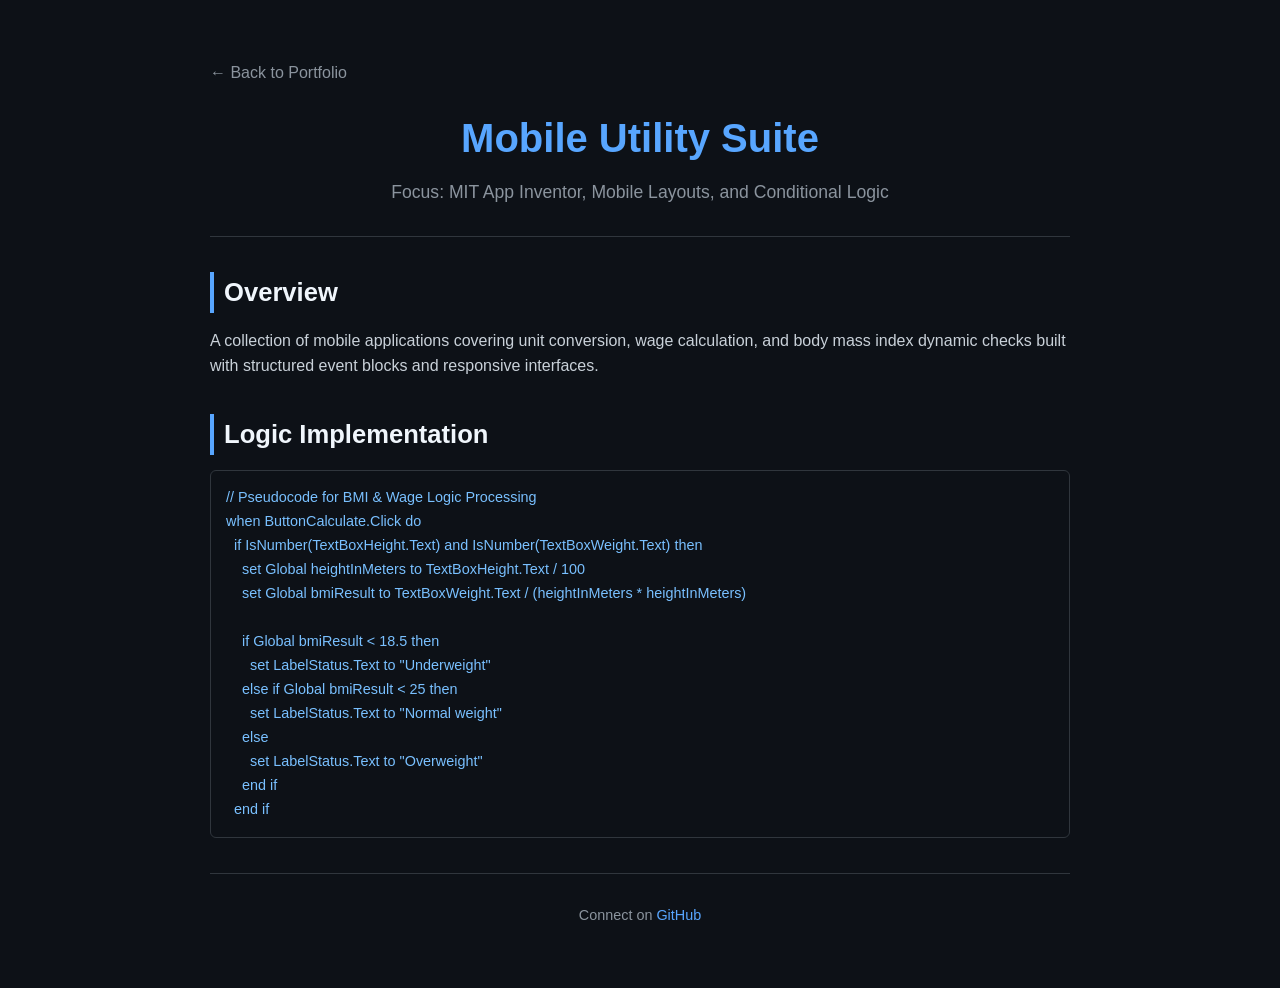
==== projects/mobile-app.html @ 00e57c95 "Create mobile-app.html" ====
<!DOCTYPE html>
<html lang="en">
<head>
    <meta charset="UTF-8">
    <meta name="viewport" content="width=device-width, initial-scale=1.0">
    <title>Mobile Utilities | Julian G. Pedro</title>
    <link rel="stylesheet" href="../css/style.css">
</head>
<body>

    <div class="container">
        <a href="../index.html" class="back-link">&larr; Back to Portfolio</a>

        <header>
            <h1>Mobile Utility Suite</h1>
            <p>Focus: MIT App Inventor, Mobile Layouts, and Conditional Logic</p>
        </header>

        <section class="section">
            <h2>Overview</h2>
            <p>A collection of mobile applications covering unit conversion, wage calculation, and body mass index dynamic checks built with structured event blocks and responsive interfaces.</p>
        </section>

        <section class="section">
            <h2>Logic Implementation</h2>
<pre><code>// Pseudocode for BMI & Wage Logic Processing
when ButtonCalculate.Click do
  if IsNumber(TextBoxHeight.Text) and IsNumber(TextBoxWeight.Text) then
    set Global heightInMeters to TextBoxHeight.Text / 100
    set Global bmiResult to TextBoxWeight.Text / (heightInMeters * heightInMeters)
    
    if Global bmiResult &lt; 18.5 then
      set LabelStatus.Text to "Underweight"
    else if Global bmiResult &lt; 25 then
      set LabelStatus.Text to "Normal weight"
    else
      set LabelStatus.Text to "Overweight"
    end if
  end if</code></pre>
        </section>

        <footer>
            <p>Connect on <a href="https://github.com/MlkakuNishi20">GitHub</a></p>
        </footer>
    </div>

</body>
</html>
---- css/style.css ----
* {
    margin: 0;
    padding: 0;
    box-sizing: border-box;
    font-family: 'Segoe UI', Tahoma, Geneva, Verdana, sans-serif;
}

body {
    background-color: #0d1117;
    color: #c9d1d9;
    line-height: 1.6;
    padding: 20px;
}

.container {
    max-width: 900px;
    margin: 0 auto;
    padding: 40px 20px;
}

header {
    text-align: center;
    padding-bottom: 30px;
    border-bottom: 1px solid #30363d;
}

header h1 {
    font-size: 2.5rem;
    color: #58a6ff;
    margin-bottom: 8px;
}

header p {
    font-size: 1.1rem;
    color: #8b949e;
}

.section {
    margin: 35px 0;
}

.section h2 {
    font-size: 1.6rem;
    color: #f0f6fc;
    margin-bottom: 15px;
    border-left: 4px solid #58a6ff;
    padding-left: 10px;
}

.projects-grid {
    display: grid;
    grid-template-columns: repeat(auto-fit, minmax(260px, 1fr));
    gap: 20px;
}

.project-card {
    background: #161b22;
    border: 1px solid #30363d;
    border-radius: 8px;
    padding: 20px;
    display: flex;
    flex-direction: column;
    justify-content: space-between;
}

.project-card h3 {
    color: #f0f6fc;
    margin-bottom: 10px;
}

.project-card p {
    color: #8b949e;
    font-size: 0.95rem;
    margin-bottom: 15px;
}

.btn {
    display: inline-block;
    background: #21262d;
    color: #58a6ff;
    padding: 8px 14px;
    border-radius: 6px;
    text-decoration: none;
    font-weight: 600;
    font-size: 0.9rem;
    border: 1px solid #30363d;
    transition: all 0.2s ease;
    width: fit-content;
}

.btn:hover {
    background: #30363d;
    color: #79c0ff;
    border-color: #58a6ff;
}

pre {
    background: #0d1117;
    padding: 15px;
    border-radius: 6px;
    overflow-x: auto;
    border: 1px solid #30363d;
    color: #79c0ff;
    font-family: 'Consolas', 'Courier New', Courier, monospace;
    font-size: 0.9rem;
    margin: 15px 0;
}

.back-link {
    display: inline-block;
    margin-bottom: 20px;
    color: #8b949e;
    text-decoration: none;
}

.back-link:hover {
    color: #58a6ff;
}

footer {
    text-align: center;
    padding-top: 30px;
    border-top: 1px solid #30363d;
    color: #8b949e;
    font-size: 0.9rem;
}

footer a {
    color: #58a6ff;
    text-decoration: none;
}
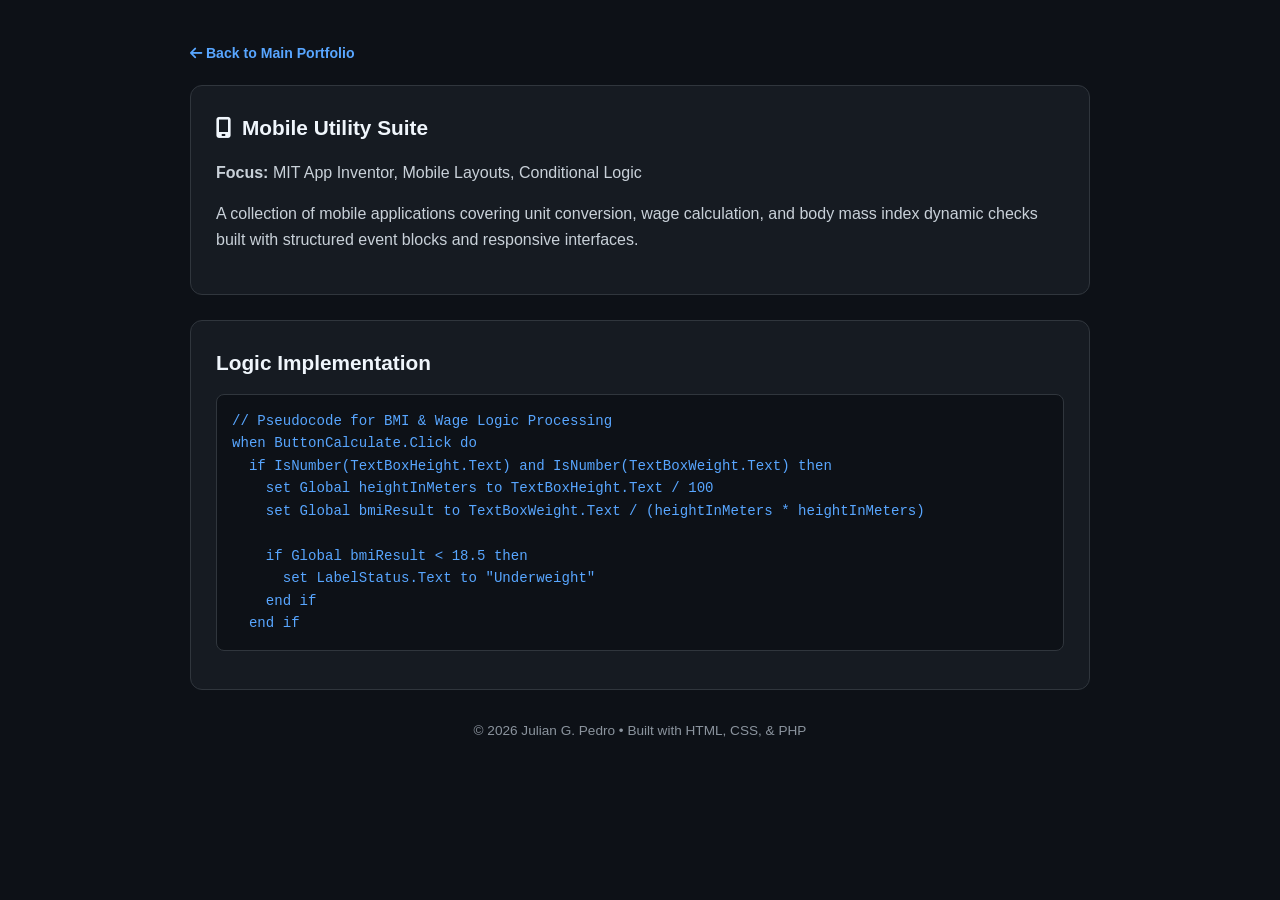
==== commit 36e7339f: "Update mobile-app.html" ====
--- a/projects/mobile-app.html
+++ b/projects/mobile-app.html
@@ -3,46 +3,37 @@
 <head>
     <meta charset="UTF-8">
     <meta name="viewport" content="width=device-width, initial-scale=1.0">
-    <title>Mobile Utilities | Julian G. Pedro</title>
+    <title>Mobile Utility Suite | Julian G. Pedro</title>
     <link rel="stylesheet" href="../css/style.css">
+    <link rel="stylesheet" href="https://cdnjs.cloudflare.com/ajax/libs/font-awesome/6.4.0/css/all.min.css">
 </head>
 <body>
-
     <div class="container">
-        <a href="../index.html" class="back-link">&larr; Back to Portfolio</a>
-
-        <header>
-            <h1>Mobile Utility Suite</h1>
-            <p>Focus: MIT App Inventor, Mobile Layouts, and Conditional Logic</p>
-        </header>
-
+        <a href="../index.html" class="btn" style="margin-bottom: 20px; display: inline-block;"><i class="fa-solid fa-arrow-left"></i> Back to Main Portfolio</a>
+        
         <section class="section">
-            <h2>Overview</h2>
+            <h2><i class="fa-solid fa-mobile-screen"></i> Mobile Utility Suite</h2>
+            <p><strong>Focus:</strong> MIT App Inventor, Mobile Layouts, Conditional Logic</p>
             <p>A collection of mobile applications covering unit conversion, wage calculation, and body mass index dynamic checks built with structured event blocks and responsive interfaces.</p>
         </section>
 
         <section class="section">
             <h2>Logic Implementation</h2>
-<pre><code>// Pseudocode for BMI & Wage Logic Processing
+            <pre><code>// Pseudocode for BMI & Wage Logic Processing
 when ButtonCalculate.Click do
   if IsNumber(TextBoxHeight.Text) and IsNumber(TextBoxWeight.Text) then
     set Global heightInMeters to TextBoxHeight.Text / 100
     set Global bmiResult to TextBoxWeight.Text / (heightInMeters * heightInMeters)
     
-    if Global bmiResult &lt; 18.5 then
+    if Global bmiResult < 18.5 then
       set LabelStatus.Text to "Underweight"
-    else if Global bmiResult &lt; 25 then
-      set LabelStatus.Text to "Normal weight"
-    else
-      set LabelStatus.Text to "Overweight"
     end if
   end if</code></pre>
         </section>
 
         <footer>
-            <p>Connect on <a href="https://github.com/MlkakuNishi20">GitHub</a></p>
+            <p>&copy; 2026 Julian G. Pedro • Built with HTML, CSS, & PHP</p>
         </footer>
     </div>
-
 </body>
 </html>
--- a/css/style.css
+++ b/css/style.css
@@ -1,131 +1,239 @@
-* {
+:root {
+    --bg-color: #0d1117;
+    --card-bg: #161b22;
+    --accent-blue: #58a6ff;
+    --border-color: #30363d;
+    --text-main: #c9d1d9;
+    --text-bright: #f0f6fc;
+    --text-muted: #8b949e;
+}
+
+body {
+    background-color: var(--bg-color);
+    color: var(--text-main);
+    font-family: -apple-system, BlinkMacSystemFont, "Segoe UI", Roboto, Helvetica, Arial, sans-serif;
     margin: 0;
-    padding: 0;
-    box-sizing: border-box;
-    font-family: 'Segoe UI', Tahoma, Geneva, Verdana, sans-serif;
-}
-
-body {
-    background-color: #0d1117;
-    color: #c9d1d9;
+    padding: 40px 20px;
     line-height: 1.6;
-    padding: 20px;
 }
 
 .container {
     max-width: 900px;
     margin: 0 auto;
-    padding: 40px 20px;
-}
-
-header {
+}
+
+/* Header / Hero */
+.hero-header {
     text-align: center;
-    padding-bottom: 30px;
-    border-bottom: 1px solid #30363d;
-}
-
-header h1 {
-    font-size: 2.5rem;
-    color: #58a6ff;
-    margin-bottom: 8px;
-}
-
-header p {
+    padding: 30px 20px;
+    background-color: var(--card-bg);
+    border: 1px solid var(--border-color);
+    border-radius: 12px;
+    margin-bottom: 30px;
+}
+
+.profile-img {
+    width: 130px;
+    height: 130px;
+    border-radius: 50%;
+    object-fit: cover;
+    border: 3px solid var(--accent-blue);
+    margin-bottom: 15px;
+    box-shadow: 0 4px 15px rgba(88, 166, 255, 0.2);
+}
+
+.hero-header h1 {
+    color: var(--text-bright);
+    font-size: 2.2rem;
+    margin: 0 0 5px 0;
+}
+
+.subtitle {
+    color: var(--accent-blue);
     font-size: 1.1rem;
-    color: #8b949e;
-}
-
+    margin-bottom: 15px;
+}
+
+.header-badges {
+    display: flex;
+    justify-content: center;
+    gap: 15px;
+    flex-wrap: wrap;
+}
+
+.badge {
+    background-color: rgba(88, 166, 255, 0.1);
+    color: var(--accent-blue);
+    padding: 5px 12px;
+    border-radius: 20px;
+    font-size: 0.85rem;
+    border: 1px solid rgba(88, 166, 255, 0.2);
+}
+
+/* Section styling */
 .section {
-    margin: 35px 0;
+    background-color: var(--card-bg);
+    border: 1px solid var(--border-color);
+    border-radius: 12px;
+    padding: 25px;
+    margin-bottom: 25px;
 }
 
 .section h2 {
-    font-size: 1.6rem;
-    color: #f0f6fc;
+    color: var(--text-bright);
+    font-size: 1.3rem;
+    margin-top: 0;
     margin-bottom: 15px;
-    border-left: 4px solid #58a6ff;
-    padding-left: 10px;
-}
-
+    display: flex;
+    align-items: center;
+    gap: 10px;
+}
+
+.about-text {
+    margin: 0;
+    color: var(--text-main);
+}
+
+/* Skill Tags */
+.skills-wrapper {
+    display: grid;
+    grid-template-columns: repeat(auto-fit, minmax(240px, 1fr));
+    gap: 15px;
+}
+
+.skill-category {
+    background: rgba(255, 255, 255, 0.02);
+    padding: 15px;
+    border-radius: 8px;
+    border: 1px solid var(--border-color);
+}
+
+.skill-category h3 {
+    margin: 0 0 10px 0;
+    font-size: 0.95rem;
+    color: var(--text-muted);
+}
+
+.tags {
+    display: flex;
+    flex-wrap: wrap;
+    gap: 8px;
+}
+
+.tag {
+    background-color: #21262d;
+    color: var(--accent-blue);
+    padding: 4px 10px;
+    border-radius: 6px;
+    font-size: 0.82rem;
+    font-weight: 500;
+}
+
+/* Projects Cards */
 .projects-grid {
     display: grid;
     grid-template-columns: repeat(auto-fit, minmax(260px, 1fr));
-    gap: 20px;
+    gap: 15px;
 }
 
 .project-card {
-    background: #161b22;
-    border: 1px solid #30363d;
+    background: rgba(255, 255, 255, 0.02);
+    border: 1px solid var(--border-color);
     border-radius: 8px;
-    padding: 20px;
+    padding: 18px;
     display: flex;
     flex-direction: column;
     justify-content: space-between;
-}
-
-.project-card h3 {
-    color: #f0f6fc;
-    margin-bottom: 10px;
+    transition: transform 0.2s ease, border-color 0.2s ease;
+}
+
+.project-card:hover {
+    transform: translateY(-3px);
+    border-color: var(--accent-blue);
+}
+
+.card-header h3 {
+    margin: 0 0 5px 0;
+    font-size: 1.1rem;
+    color: var(--text-bright);
+}
+
+.project-tag {
+    font-size: 0.75rem;
+    color: var(--accent-blue);
+    background: rgba(88, 166, 255, 0.1);
+    padding: 2px 8px;
+    border-radius: 4px;
 }
 
 .project-card p {
-    color: #8b949e;
-    font-size: 0.95rem;
-    margin-bottom: 15px;
+    font-size: 0.9rem;
+    color: var(--text-muted);
+    margin: 12px 0;
 }
 
 .btn {
     display: inline-block;
-    background: #21262d;
+    color: var(--accent-blue);
+    text-decoration: none;
+    font-size: 0.88rem;
+    font-weight: 600;
+}
+
+.btn:hover {
+    text-decoration: underline;
+}
+
+/* Code Blocks & Sub-page Details */
+pre {
+    background-color: #0d1117;
+    border: 1px solid var(--border-color);
+    border-radius: 8px;
+    padding: 15px;
+    overflow-x: auto;
+}
+
+code {
+    font-family: "SFMono-Regular", Consolas, "Liberation Mono", Menlo, monospace;
     color: #58a6ff;
-    padding: 8px 14px;
+    font-size: 0.88rem;
+}
+
+/* Contact Section */
+.contact-card p {
+    margin-top: 0;
+    color: var(--text-muted);
+}
+
+.contact-links {
+    display: flex;
+    gap: 12px;
+    flex-wrap: wrap;
+    margin-top: 15px;
+}
+
+.contact-btn {
+    display: inline-flex;
+    align-items: center;
+    gap: 8px;
+    background-color: #21262d;
+    color: var(--text-bright);
+    text-decoration: none;
+    padding: 8px 16px;
     border-radius: 6px;
-    text-decoration: none;
-    font-weight: 600;
+    border: 1px solid var(--border-color);
     font-size: 0.9rem;
-    border: 1px solid #30363d;
-    transition: all 0.2s ease;
-    width: fit-content;
-}
-
-.btn:hover {
-    background: #30363d;
-    color: #79c0ff;
-    border-color: #58a6ff;
-}
-
-pre {
-    background: #0d1117;
-    padding: 15px;
-    border-radius: 6px;
-    overflow-x: auto;
-    border: 1px solid #30363d;
-    color: #79c0ff;
-    font-family: 'Consolas', 'Courier New', Courier, monospace;
-    font-size: 0.9rem;
-    margin: 15px 0;
-}
-
-.back-link {
-    display: inline-block;
-    margin-bottom: 20px;
-    color: #8b949e;
-    text-decoration: none;
-}
-
-.back-link:hover {
-    color: #58a6ff;
+    transition: background-color 0.2s ease;
+}
+
+.contact-btn:hover {
+    background-color: #30363d;
+    color: var(--accent-blue);
 }
 
 footer {
     text-align: center;
-    padding-top: 30px;
-    border-top: 1px solid #30363d;
-    color: #8b949e;
-    font-size: 0.9rem;
-}
-
-footer a {
-    color: #58a6ff;
-    text-decoration: none;
-}
+    color: var(--text-muted);
+    font-size: 0.85rem;
+    margin-top: 30px;
+}
